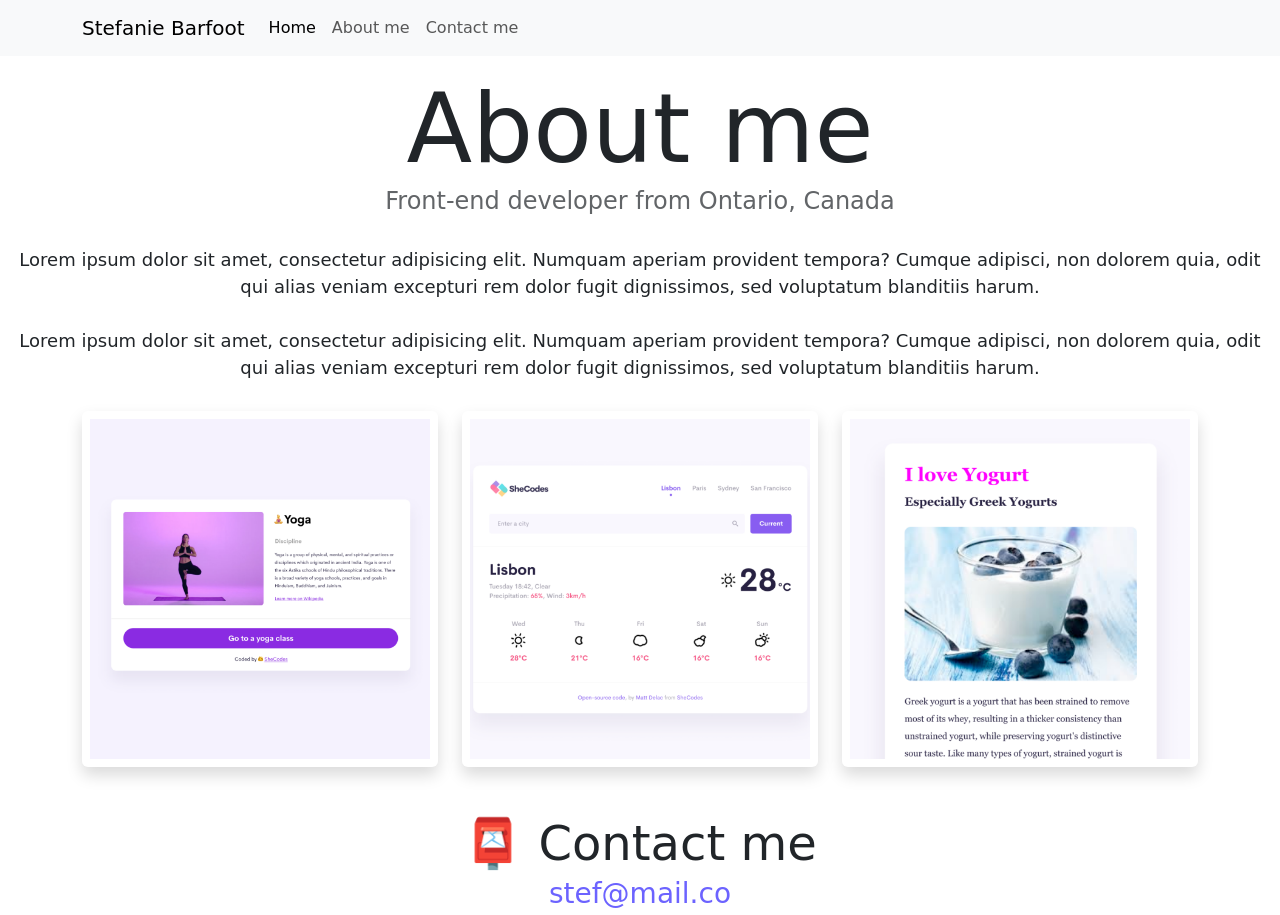
==== about.html @ ee26c42b "uploaded project" ====
<!DOCTYPE html>
<html lang="en">
  <head>
    <meta charset="UTF-8" />
    <meta http-equiv="X-UA-Compatible" content="IE=edge" />
    <meta name="viewport" content="width=device-width, initial-scale=1.0" />
    <link
      href="https://cdn.jsdelivr.net/npm/bootstrap@5.0.0-beta2/dist/css/bootstrap.min.css"
      rel="stylesheet"
      integrity="sha384-BmbxuPwQa2lc/FVzBcNJ7UAyJxM6wuqIj61tLrc4wSX0szH/Ev+nYRRuWlolflfl"
      crossorigin="anonymous"
    />
    <script
      src="https://cdn.jsdelivr.net/npm/bootstrap@5.0.0-beta2/dist/js/bootstrap.bundle.min.js"
      integrity="sha384-b5kHyXgcpbZJO/tY9Ul7kGkf1S0CWuKcCD38l8YkeH8z8QjE0GmW1gYU5S9FOnJ0"
      crossorigin="anonymous"
    ></script>
    <link rel="stylesheet" href="style.css" />
    <title>About [Your name]</title>
  </head>
  <body>
    <nav class="navbar navbar-expand-lg navbar-light bg-light fixed-top">
      <div class="container">
        <a class="navbar-brand" href="index.html">Stefanie Barfoot</a>
        <button
          class="navbar-toggler"
          type="button"
          data-bs-toggle="collapse"
          data-bs-target="#navbarNav"
          aria-controls="navbarNav"
          aria-expanded="false"
          aria-label="Toggle navigation"
        >
          <span class="navbar-toggler-icon"></span>
        </button>
        <div class="collapse navbar-collapse" id="navbarNav">
          <ul class="navbar-nav">
            <li class="nav-item">
              <a class="nav-link active" aria-current="page" href="index.html"
                >Home</a
              >
            </li>
            <li class="nav-item">
              <a class="nav-link" href="about.html">About me</a>
            </li>
            <li class="nav-item">
              <a class="nav-link" href="about.html#contact">Contact me</a>
            </li>
          </ul>
        </div>
      </div>
    </nav>
    <a href="index.html" class="homepage-link">Back to homepage</a>
    <h1 class="text-center mt-5">About me</h1>
    <h3 class="text-center">Front-end developer from Ontario, Canada</h3>
    <div class="about-paragraphs text-center">
      <p>
        Lorem ipsum dolor sit amet, consectetur adipisicing elit. Numquam
        aperiam provident tempora? Cumque adipisci, non dolorem quia, odit qui
        alias veniam excepturi rem dolor fugit dignissimos, sed voluptatum
        blanditiis harum.
        <br />
        <br />
        Lorem ipsum dolor sit amet, consectetur adipisicing elit. Numquam
        aperiam provident tempora? Cumque adipisci, non dolorem quia, odit qui
        alias veniam excepturi rem dolor fugit dignissimos, sed voluptatum
        blanditiis harum.
      </p>
    </div>
    <div class="container">
      <div class="row">
        <div class="col-md-4">
          <img src="images/yoga.png" class="img-fluid p-2 shadow rounded" />
        </div>
        <div class="col-md-4">
          <img src="images/weather.png" class="img-fluid p-2 shadow rounded" />
        </div>
        <div class="col-md-4">
          <img src="images/yogurt.png" class="img-fluid p-2 shadow rounded" />
        </div>
      </div>
    </div>
    <div id="contact" class="text-center mt-5">
      <h2>📮 Contact me</h2>
      <a href="mailto:stef@mail.co" class="email-link"> stef@mail.co </a>
    </div>
  </body>
</html>
---- style.css ----
:root {
  --primary-color: #6c63ff;
  --secondary-color: #f5f2fe;
  --box-shadow: 0 5px 10px rgba(0, 0, 0, 0.3);
}

h1,
h2,
h3 {
  margin: 0;
}

h1 {
  font-size: 96px;
}

h2 {
  font-size: 48px;
}

h3 {
  font-size: 24px;
  opacity: 0.7;
}

p {
  font-size: 18px;
  line-height: 1.5;
}

.navigation-links {
  display: flex;
  margin-top: 40px;
  justify-content: center;
}

.navigation-links a {
  margin: 20px;
}

.primary-link {
  background: var(--primary-color);
  box-shadow: var(--box-shadow);
  color: white;
  border-radius: 4px;
  padding: 20px 15px;
  text-decoration: none;
  text-transform: capitalize;
}

.secondary-link {
  color: var(--primary-color);
  border: 1px solid var(--primary-color);
  border-radius: 4px;
  padding: 20px 15px;
  text-decoration: none;
  text-transform: capitalize;
}

.homepage-link {
  color: var(--primary-color);
  text-align: center;
  display: block;
}

.about-paragraphs {
  margin: 30px 0;
}

.about-paragraphs p {
  margin: 10px;
}

.email-link {
  display: flex;
  justify-content: center;
  color: var(--primary-color);
  font-size: 28px;
  text-decoration: none;
}

.email-link:hover {
  text-decoration: underline;
}
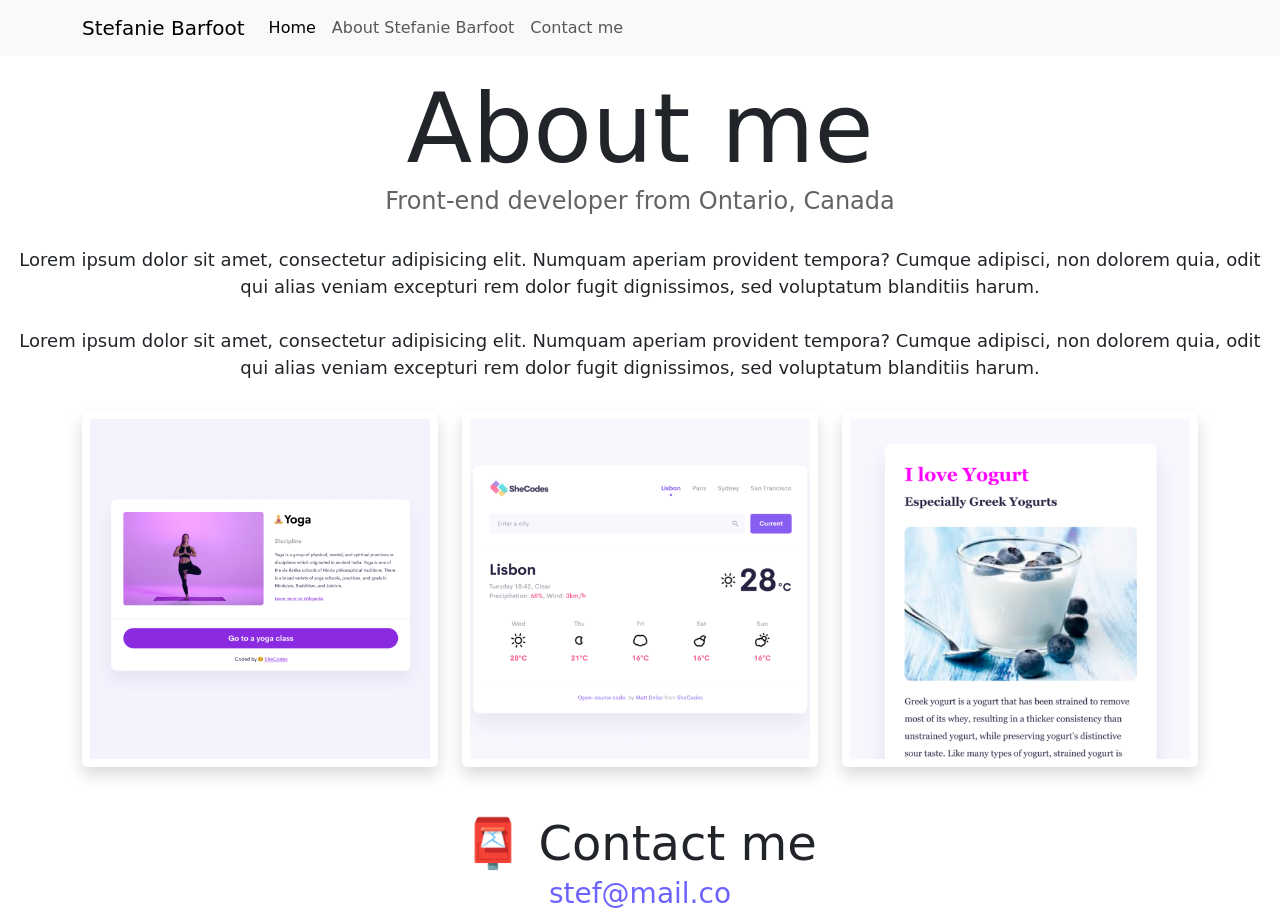
==== commit cd579660: "Made website SEO friendly" ====
--- a/about.html
+++ b/about.html
@@ -1,9 +1,13 @@
-<!DOCTYPE html>
+<!doctype html>
 <html lang="en">
   <head>
     <meta charset="UTF-8" />
     <meta http-equiv="X-UA-Compatible" content="IE=edge" />
     <meta name="viewport" content="width=device-width, initial-scale=1.0" />
+    <meta
+      name="description"
+      content="About Stefanie Barfoot, a front-end developer from Ontario, Canada."
+    />
     <link
       href="https://cdn.jsdelivr.net/npm/bootstrap@5.0.0-beta2/dist/css/bootstrap.min.css"
       rel="stylesheet"
@@ -16,7 +20,7 @@
       crossorigin="anonymous"
     ></script>
     <link rel="stylesheet" href="style.css" />
-    <title>About [Your name]</title>
+    <title>About Stefanie Barfoot</title>
   </head>
   <body>
     <nav class="navbar navbar-expand-lg navbar-light bg-light fixed-top">
@@ -41,10 +45,20 @@
               >
             </li>
             <li class="nav-item">
-              <a class="nav-link" href="about.html">About me</a>
+              <a
+                class="nav-link"
+                href="about.html"
+                title="About Stefanie Barfoot"
+                >About Stefanie Barfoot</a
+              >
             </li>
             <li class="nav-item">
-              <a class="nav-link" href="about.html#contact">Contact me</a>
+              <a
+                class="nav-link"
+                href="about.html#contact"
+                title="Contact Stefanie Barfoot"
+                >Contact me</a
+              >
             </li>
           </ul>
         </div>
@@ -70,13 +84,25 @@
     <div class="container">
       <div class="row">
         <div class="col-md-4">
-          <img src="images/yoga.png" class="img-fluid p-2 shadow rounded" />
+          <img
+            src="images/yoga.png"
+            class="img-fluid p-2 shadow rounded"
+            alt="Yoga App"
+          />
         </div>
         <div class="col-md-4">
-          <img src="images/weather.png" class="img-fluid p-2 shadow rounded" />
+          <img
+            src="images/weather.png"
+            class="img-fluid p-2 shadow rounded"
+            alt="Weather App"
+          />
         </div>
         <div class="col-md-4">
-          <img src="images/yogurt.png" class="img-fluid p-2 shadow rounded" />
+          <img
+            src="images/yogurt.png"
+            class="img-fluid p-2 shadow rounded"
+            alt="Yogurt App"
+          />
         </div>
       </div>
     </div>
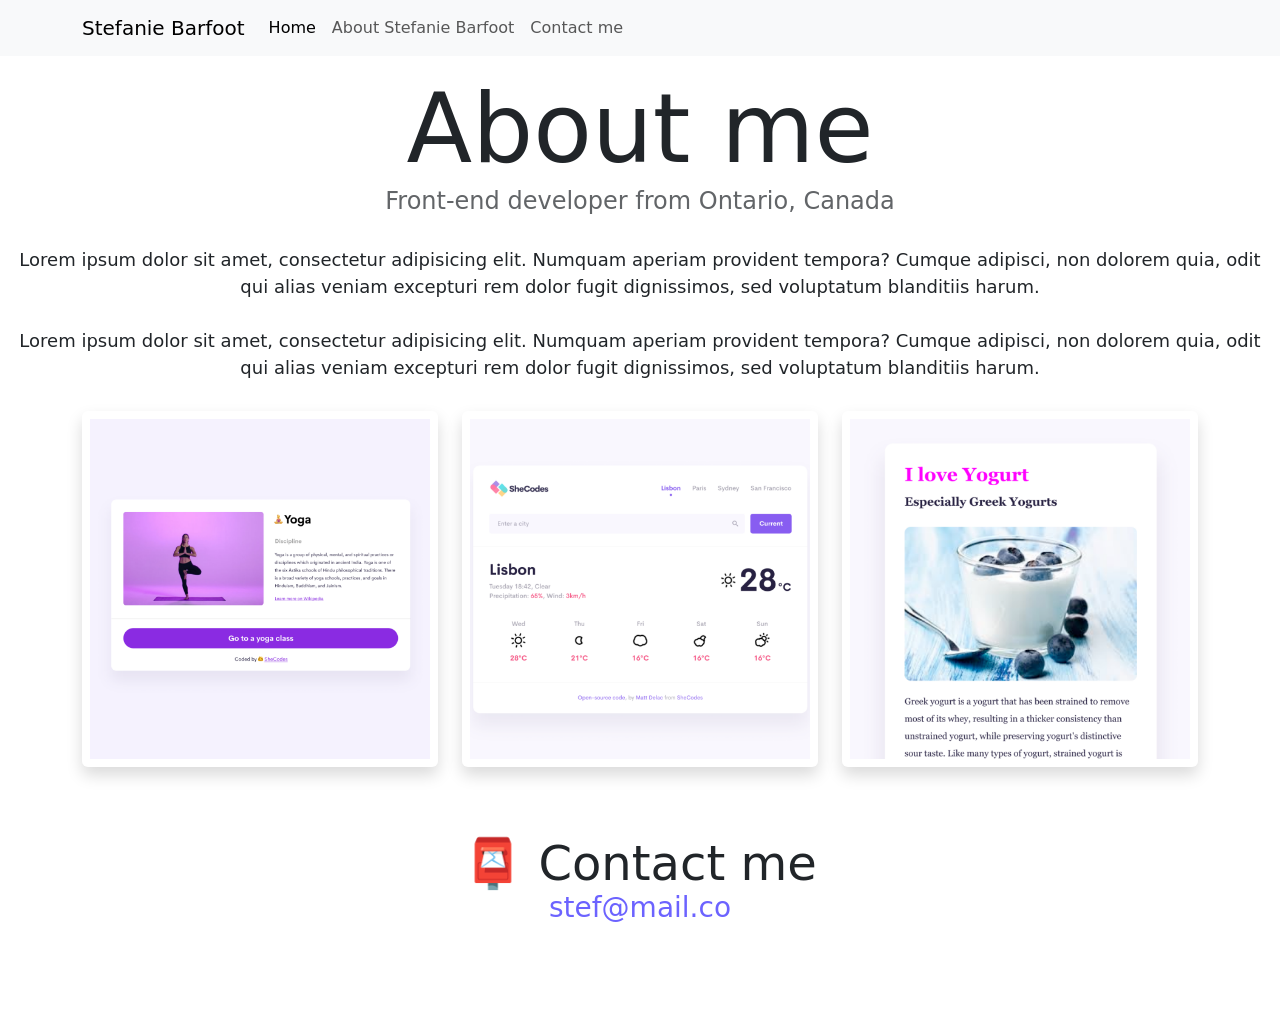
==== commit 2922a0f2: "made website responsive" ====
--- a/about.html
+++ b/about.html
@@ -86,21 +86,21 @@
         <div class="col-md-4">
           <img
             src="images/yoga.png"
-            class="img-fluid p-2 shadow rounded"
+            class="img-fluid p-2 mb-4 shadow rounded"
             alt="Yoga App"
           />
         </div>
         <div class="col-md-4">
           <img
             src="images/weather.png"
-            class="img-fluid p-2 shadow rounded"
+            class="img-fluid p-2 mb-4 shadow rounded"
             alt="Weather App"
           />
         </div>
         <div class="col-md-4">
           <img
             src="images/yogurt.png"
-            class="img-fluid p-2 shadow rounded"
+            class="img-fluid p-2 mb-4 shadow rounded"
             alt="Yogurt App"
           />
         </div>
--- a/style.css
+++ b/style.css
@@ -3,7 +3,9 @@
   --secondary-color: #f5f2fe;
   --box-shadow: 0 5px 10px rgba(0, 0, 0, 0.3);
 }
-
+body {
+  margin-bottom: 100px;
+}
 h1,
 h2,
 h3 {
@@ -16,6 +18,7 @@
 
 h2 {
   font-size: 48px;
+  line-height: 1;
 }
 
 h3 {
@@ -82,3 +85,21 @@
 .email-link:hover {
   text-decoration: underline;
 }
+@media (max-width: 900px) {
+  h1 {
+    font-size: 48px;
+  }
+  h2 {
+    font-size: 36px;
+    text-align: center;
+    margin-top: 40px;
+  }
+  p {
+    text-align: center;
+  }
+  .project-link {
+    display: block;
+    text-align: center;
+    margin: 0 20px;
+  }
+}
